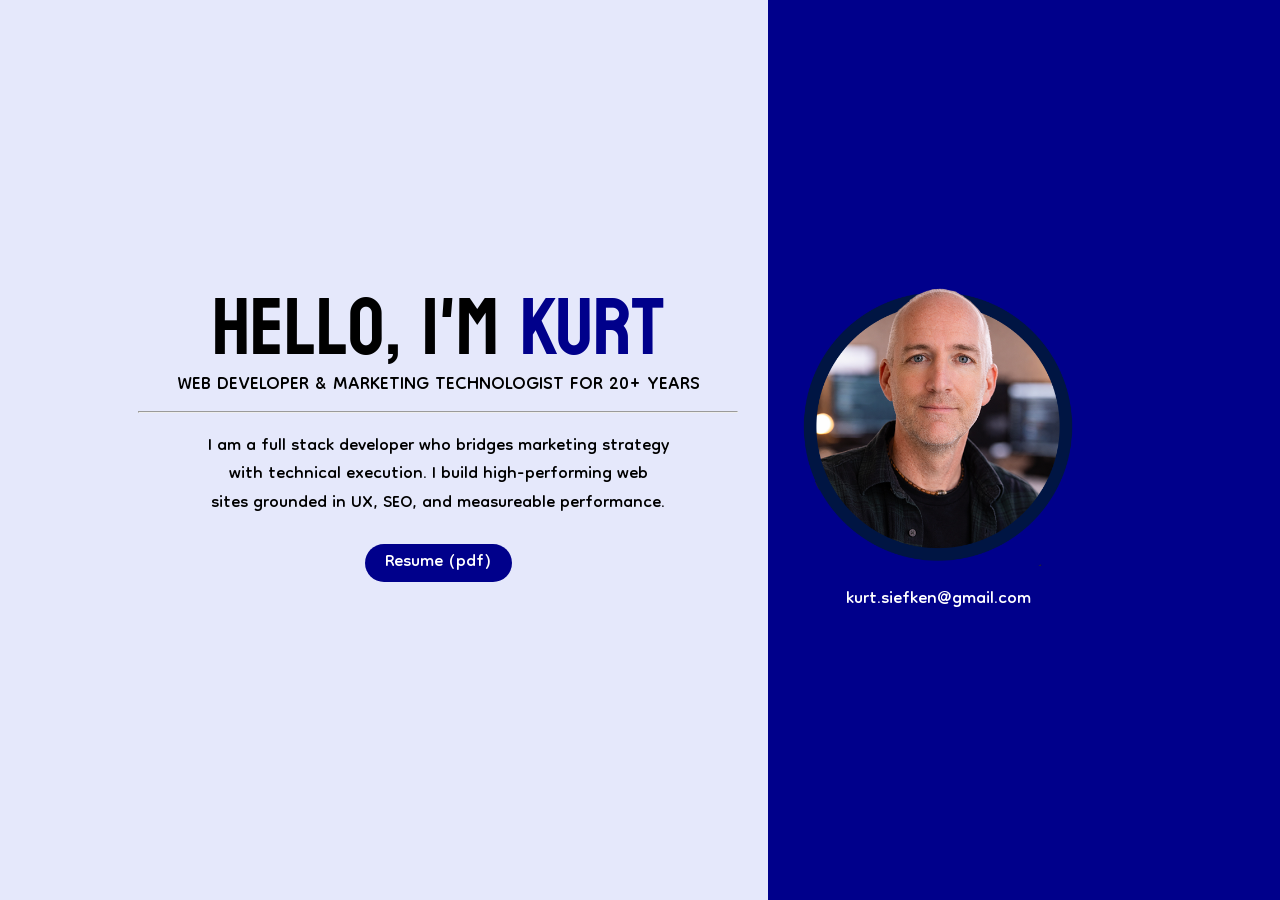
==== index.html @ 5404ecf1 "q" ====
<head>
<title>Kurt Siefken</title> 

<link rel="preconnect" href="https://fonts.googleapis.com">
<link rel="preconnect" href="https://fonts.gstatic.com" crossorigin>
<link href="https://fonts.googleapis.com/css2?family=Bayon&family=Dongle&display=swap" rel="stylesheet">
<link rel="stylesheet" href="ks.css">
<link rel="icon" type="image/x-icon" href="favicon.png">

<meta name="viewport" content="width=device-width, initial-scale=1.0">
</head>

<body>

<div class="pagestructure">


<div class="textside">
	<div class="textside-shell">
	<div class="nameintro">
	Hello, I'm <span style="color: darkblue;">Kurt</span>
	</div>
	<div class="nametitle">Web Developer & Marketing Technologist for 20+ Years</div><hr>
	<div class="intro-blurb">I am a full stack developer who bridges marketing strategy with technical execution. I build high-performing web sites grounded in UX, SEO, and measureable performance.</div>
	<div class="buttonrow"><a href="kurt-siefken.pdf" class="resumebutton">Resume (pdf)</a></div>
	</div>
</div>

<div class="imageside">
	
	<div class="imageside-shell">
	<img src="headshot.png" class="headshot">

	<div class="linkage">kurt.siefken@gmail.com</div>
	</div>
</div>


</div>


</body>
---- ks.css ----
body {
	font-family: 'Dongle', sans-serif;
	font-size: 26px;
	background-color: #e5e8fb;
	border: 0px solid red;
	margin: 0px;
	padding: 0px;
	line-height: 1.1em;
}


a {text-decoration: none;}


.pagestructure {
display: flex;
justify-content: center;
align-items: center;
border: 0px solid green;
height: 100%;
}

.textside {width: 60%; height: 100%; display: flex; align-items: center; justify-content: flex-end;}
.imageside{background-color: darkblue; width: 40%; height: 100%; display: flex; align-items: center;}
.textside-shell {text-align: center; margin-right: 30px; max-width: 600px; text-wrap: balance;}
.imageside-shell {margin-left: 30px; max-width: 300px; text-align: center;}


.nameintro {
font-family: 'Bayon', sans-serif;
font-size: 80px;
display: block;
line-height: .9em;
}

.intro-blurb {margin-top: 20px;}


.nametitle {font-size: 1.1em; text-transform: uppercase; line-height: .8em; margin-top: 10px;}
.resumebutton {
  background-color: darkblue;
  color: #fff;
  border-radius: 2em;
  padding: 0px 20px;
  border: none;
  cursor: pointer;
}


/* Hover = gently lowering */
.resumebutton:hover {

background-color: #5959d8;
}

.buttonrow {margin-top: 30px; margin-bottom: 30px;}

.headshot {width: 280px;}
.linkage {color: #fff; margin-top: 20px;}




@media screen and (max-width: 800px) {
.nameintro {font-size: 50px; margin-top: 20px; margin-bottom: 16px;}
.pagestructure {flex-direction: column; height: 100%;}
.textside, .imageside {width: 100%; height: 50%;}
.imageside {display: block;}
.textside-shell {width: 90%; margin: auto;}
.imageside-shell {width: 90%; margin: auto; text-align: center; margin-bottom: 20px;}
.headshot {width: 200px; margin-top: 50px;}
}
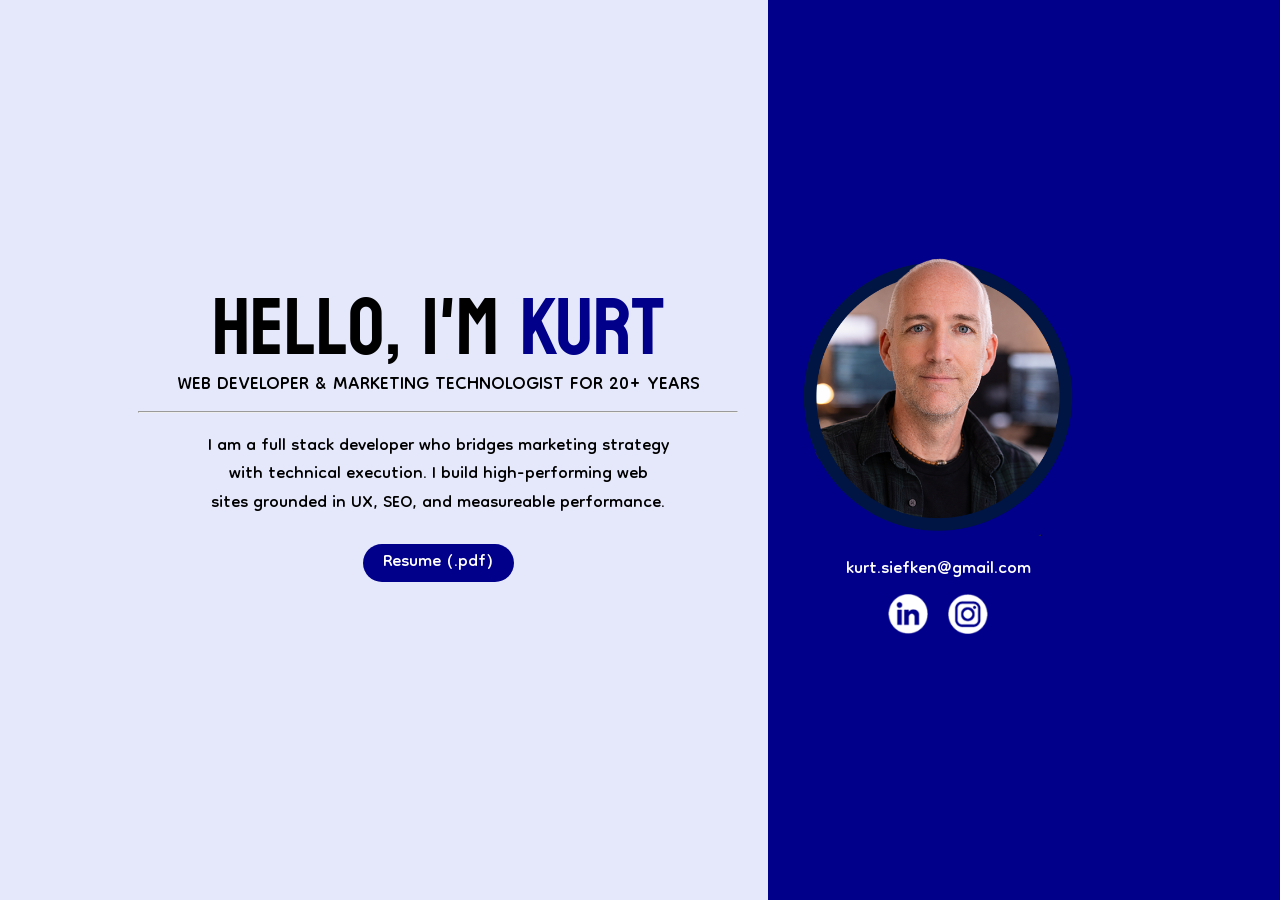
==== commit c5fbd1ae: "w" ====
--- a/index.html
+++ b/index.html
@@ -22,7 +22,7 @@
 	</div>
 	<div class="nametitle">Web Developer & Marketing Technologist for 20+ Years</div><hr>
 	<div class="intro-blurb">I am a full stack developer who bridges marketing strategy with technical execution. I build high-performing web sites grounded in UX, SEO, and measureable performance.</div>
-	<div class="buttonrow"><a href="kurt-siefken.pdf" class="resumebutton">Resume (pdf)</a></div>
+	<div class="buttonrow"><a href="kurt-siefken.pdf" class="resumebutton">Resume (.pdf)</a></div>
 	</div>
 </div>
 
@@ -32,6 +32,7 @@
 	<img src="headshot.png" class="headshot">
 
 	<div class="linkage">kurt.siefken@gmail.com</div>
+	<div class="icons"><a href="https://www.linkedin.com/in/kurtsiefken/" target=_blan><img src="icon-linkedin.png"></a><a href="https://instagram.com/kurtthewanderer" target=_blank><img src="icon-instagram.png"></a></div>
 	</div>
 </div>
 
--- a/ks.css
+++ b/ks.css
@@ -59,8 +59,8 @@
 
 .headshot {width: 280px;}
 .linkage {color: #fff; margin-top: 20px;}
-
-
+.icons {display: flex; justify-content: center;}
+.icons img {width: 40px; margin: 10px;}
 
 
 @media screen and (max-width: 800px) {
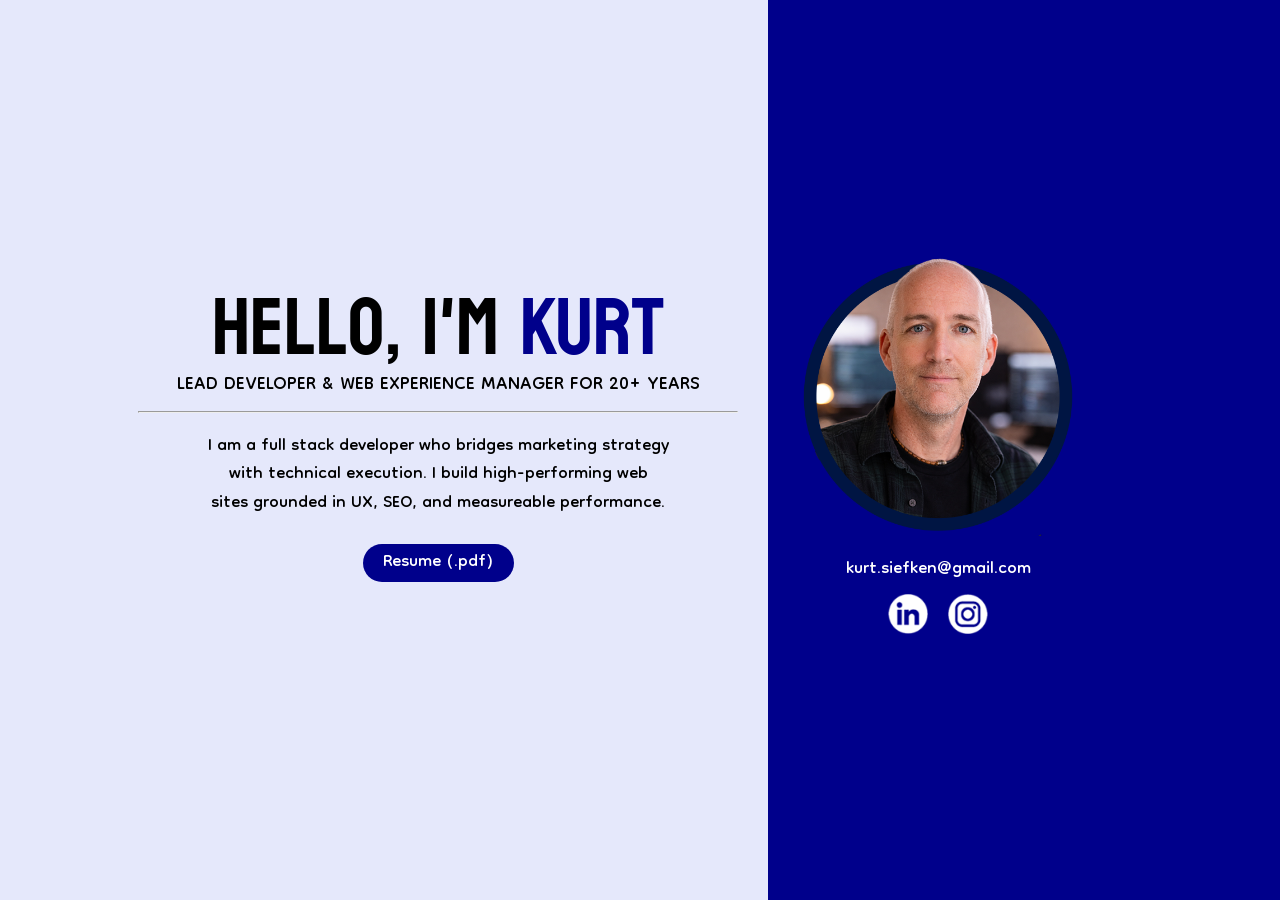
==== commit fd7e2518: "Update index.html" ====
--- a/index.html
+++ b/index.html
@@ -20,7 +20,7 @@
 	<div class="nameintro">
 	Hello, I'm <span style="color: darkblue;">Kurt</span>
 	</div>
-	<div class="nametitle">Web Developer & Marketing Technologist for 20+ Years</div><hr>
+	<div class="nametitle">Lead Developer & Web Experience Manager for 20+ Years</div><hr>
 	<div class="intro-blurb">I am a full stack developer who bridges marketing strategy with technical execution. I build high-performing web sites grounded in UX, SEO, and measureable performance.</div>
 	<div class="buttonrow"><a href="kurt-siefken.pdf" class="resumebutton">Resume (.pdf)</a></div>
 	</div>
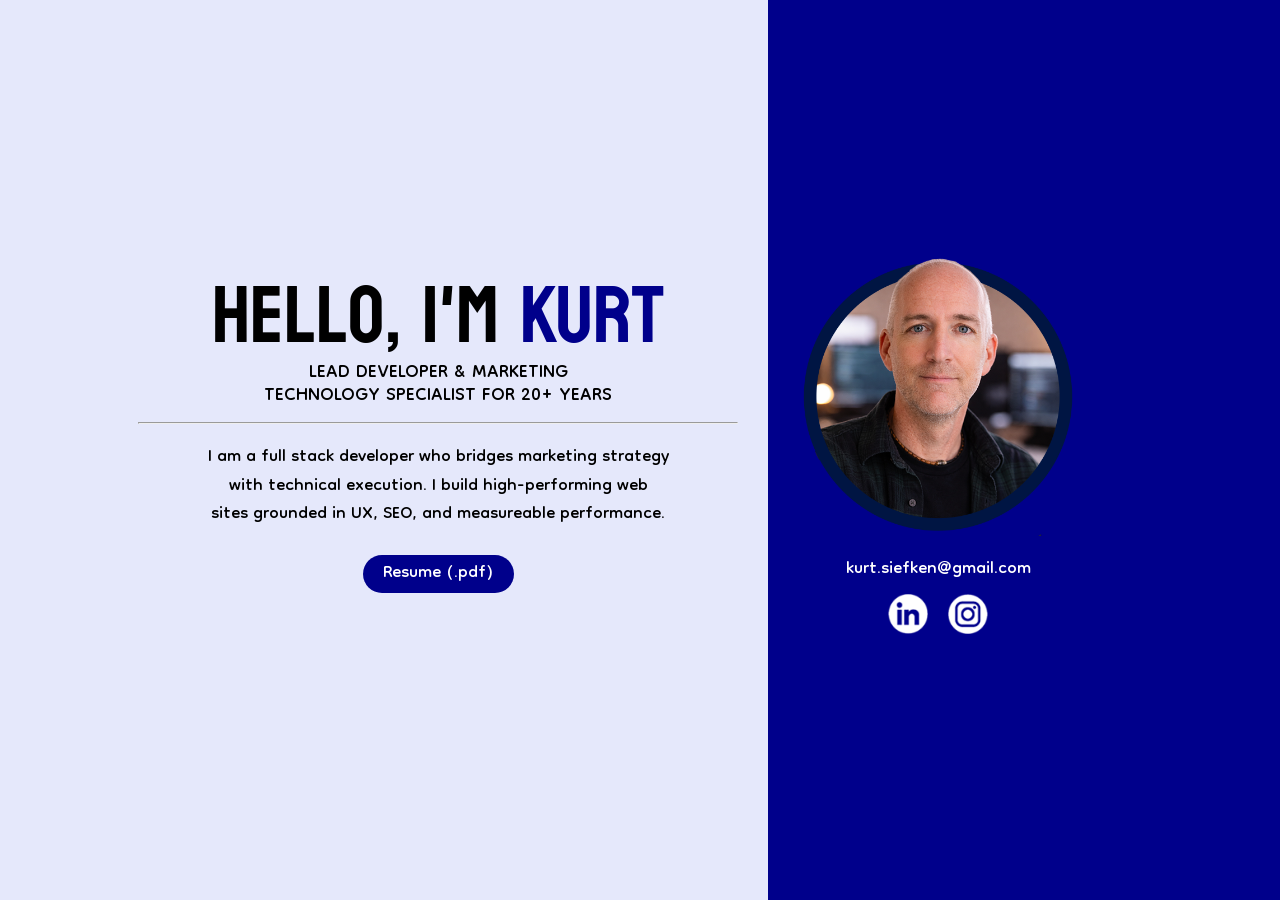
==== commit 1a5b3424: "Update index.html" ====
--- a/index.html
+++ b/index.html
@@ -20,7 +20,7 @@
 	<div class="nameintro">
 	Hello, I'm <span style="color: darkblue;">Kurt</span>
 	</div>
-	<div class="nametitle">Lead Developer & Web Experience Manager for 20+ Years</div><hr>
+	<div class="nametitle">Lead Developer & Marketing Technology Specialist for 20+ Years</div><hr>
 	<div class="intro-blurb">I am a full stack developer who bridges marketing strategy with technical execution. I build high-performing web sites grounded in UX, SEO, and measureable performance.</div>
 	<div class="buttonrow"><a href="kurt-siefken.pdf" class="resumebutton">Resume (.pdf)</a></div>
 	</div>
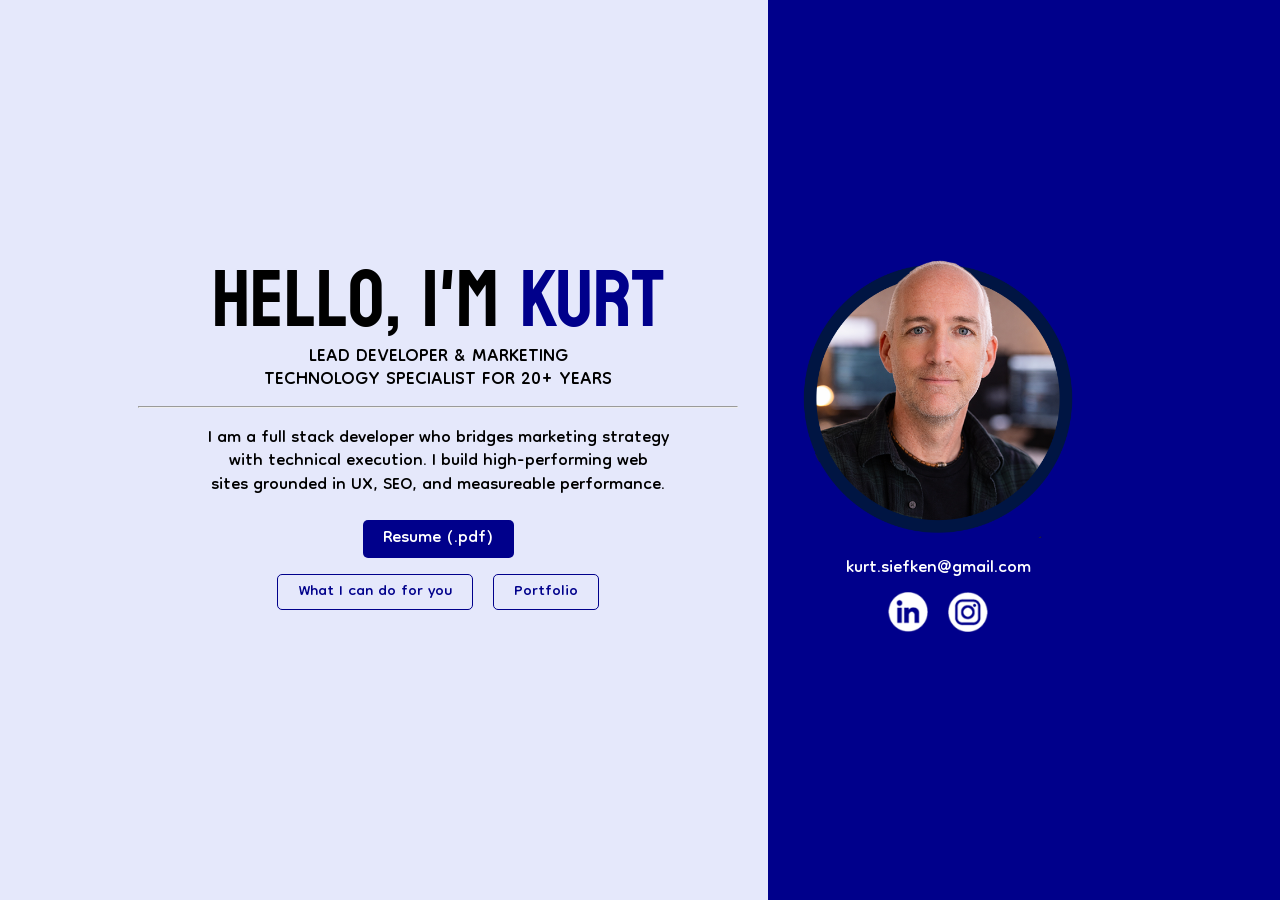
==== commit 49d45c17: "111" ====
--- a/index.html
+++ b/index.html
@@ -1,5 +1,5 @@
 <head>
-<title>Kurt Siefken</title> 
+<title>Kurt Siefken | Web Developer & Marketing Specialist</title> 
 
 <link rel="preconnect" href="https://fonts.googleapis.com">
 <link rel="preconnect" href="https://fonts.gstatic.com" crossorigin>
@@ -23,6 +23,7 @@
 	<div class="nametitle">Lead Developer & Marketing Technology Specialist for 20+ Years</div><hr>
 	<div class="intro-blurb">I am a full stack developer who bridges marketing strategy with technical execution. I build high-performing web sites grounded in UX, SEO, and measureable performance.</div>
 	<div class="buttonrow"><a href="kurt-siefken.pdf" class="resumebutton">Resume (.pdf)</a></div>
+	<div class="buttonrow softbuttons"><a href="services/">What I can do for you</a><a href="portfolio/">Portfolio</a></div>
 	</div>
 </div>
 
@@ -32,7 +33,7 @@
 	<img src="headshot.png" class="headshot">
 
 	<div class="linkage">kurt.siefken@gmail.com</div>
-	<div class="icons"><a href="https://www.linkedin.com/in/kurtsiefken/" target=_blan><img src="icon-linkedin.png"></a><a href="https://instagram.com/kurtthewanderer" target=_blank><img src="icon-instagram.png"></a></div>
+	<div class="icons"><a href="https://www.linkedin.com/in/kurtsiefken/" target=_blank><img src="icon-linkedin.png"></a><a href="https://instagram.com/kurtthewanderer" target=_blank><img src="icon-instagram.png"></a></div>
 	</div>
 </div>
 
--- a/ks.css
+++ b/ks.css
@@ -7,7 +7,7 @@
 	border: 0px solid red;
 	margin: 0px;
 	padding: 0px;
-	line-height: 1.1em;
+	line-height: .9em;
 }
 
 
@@ -42,7 +42,7 @@
 .resumebutton {
   background-color: darkblue;
   color: #fff;
-  border-radius: 2em;
+  border-radius: 5px;
   padding: 0px 20px;
   border: none;
   cursor: pointer;
@@ -62,15 +62,79 @@
 .icons {display: flex; justify-content: center;}
 .icons img {width: 40px; margin: 10px;}
 
+.softbuttons a {margin: 0px 10px; border: 1px solid darkblue; padding: 0px 20px; border-radius: 5px; color: darkblue; font-size: .9em;}
 
-@media screen and (max-width: 800px) {
-.nameintro {font-size: 50px; margin-top: 20px; margin-bottom: 16px;}
-.pagestructure {flex-direction: column; height: 100%;}
-.textside, .imageside {width: 100%; height: 50%;}
-.imageside {display: block;}
-.textside-shell {width: 90%; margin: auto;}
-.imageside-shell {width: 90%; margin: auto; text-align: center; margin-bottom: 20px;}
-.headshot {width: 200px; margin-top: 50px;}
+
+.page2 {
+    max-width: 800px;
+    margin: auto;
+    width: 85%;
+}
+
+.page2-title {
+font-family: 'Bayon', sans-serif;
+font-size: 40px;
+}
+
+.menu {
+    margin-top: 20px;
+    margin-bottom: 40px;
+    width: 100%;
+}
+
+.project-example {
+    display: block;
+    margin-top: 30px;
+    margin-bottom: 50px;
+    display: flex;
+}
+
+.project-title {
+    display: block;
+    font-size: 1.5em;
+    color: darkblue;
+    text-transform: uppercase;
+}
+
+.project-example img {
+    width: 50px;
+}
+
+.project-example > div:nth-child(2) {
+    margin-left: 30px;
+}
+
+.project-section {
+   display: block;
+   margin-left: 0px;
+   margin-bottom: 10px;
+   margin-top: 10px;
+}
+.project-section-title {
+   text-transform: uppercase;
+   font-weight: bold;
+}
+
+
+
+.service {
+margin: 30px 0px;
+display: flex;
+}
+
+.service-title {
+    display: block;
+    font-size: 1.5em;
+    color: darkblue;
+    text-transform: uppercase;
+}
+
+.service img {
+    width: 50px;
+}
+
+.service > div:nth-child(2) {
+    margin-left: 30px;
 }
 
 
@@ -78,4 +142,28 @@
 
 
 
+@media screen and (max-width: 800px) {
+.nameintro {font-size: 50px; margin-top: 20px; margin-bottom: 16px;}
+.pagestructure {flex-direction: column; height: auto;}
+.textside, .imageside {width: 100%;}
+.imageside {display: block;}
+.textside-shell {width: 90%; margin: auto;}
+.imageside-shell {width: 90%; margin: auto; text-align: center; margin-bottom: 20px;}
+.headshot {width: 200px; margin-top: 50px;}
+.project-example > div:nth-child(1) {display: none;}
+.project-example > div:nth-child(2) {margin-left: 0px;}
+.project-title {font-size: 1.3em;}
+.service > div:nth-child(1) {display: none;}
+.service > div:nth-child(2) {margin-left: 0px;}
+.service-title {font-size: 1.3em;}
+.smallertitle {font-size: 1.3em;}
+}
 
+@media screen and (max-width: 400px) {
+.softbuttons a {padding: 0px 10px;}
+}
+
+
+
+
+
